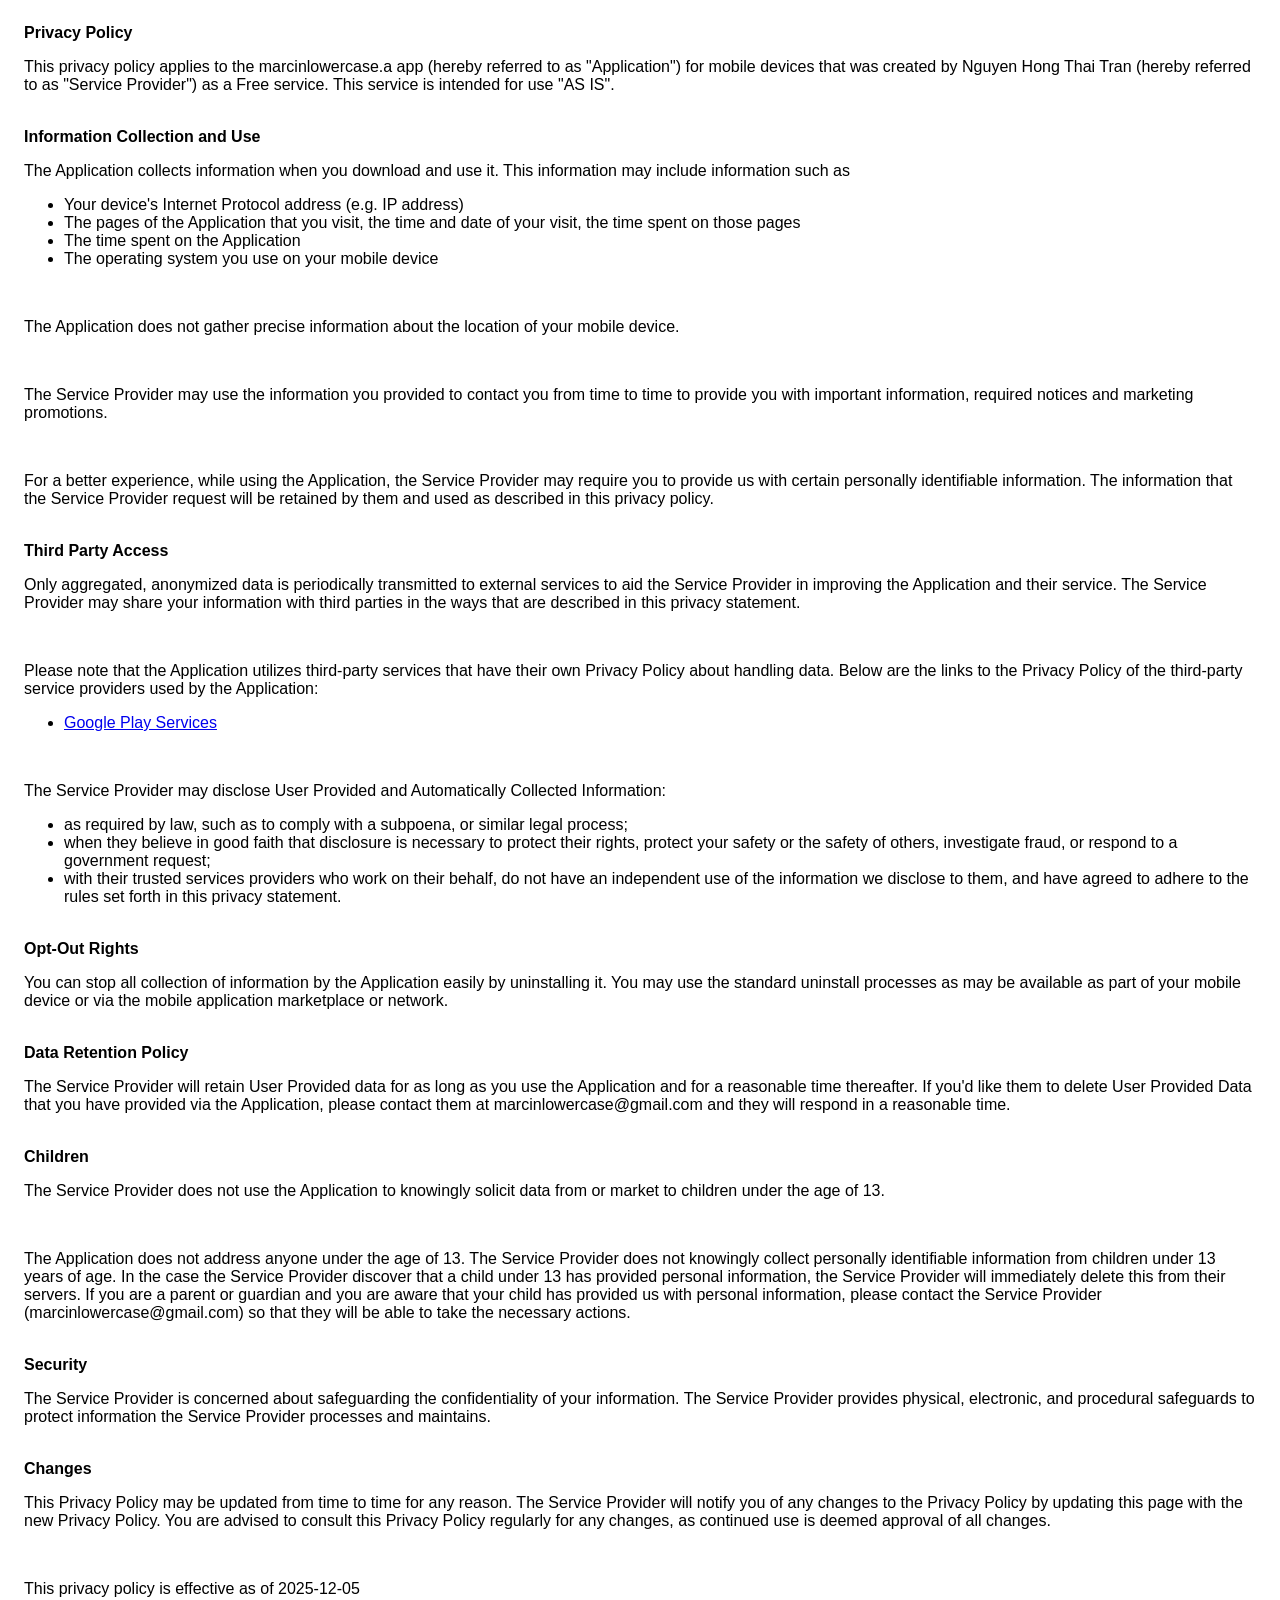
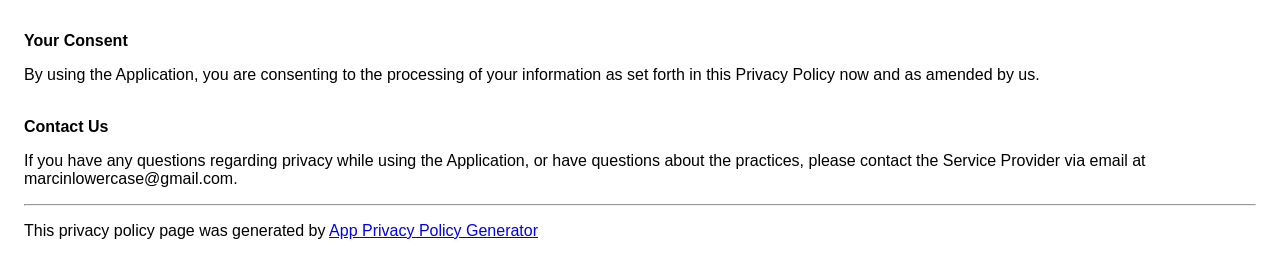
==== ui/privacy_policy_a.html @ 67c619fb "two" ====
<!DOCTYPE html>
<html>
  <head>
    <meta charset="utf-8">
    <meta name="viewport" content="width=device-width">
    <title>Privacy Policy</title>
    <style>
      body {
        font-family: "Helvetica Neue", Helvetica, Arial, sans-serif;
        padding: 1em;
      }
    </style>
  </head>

  <body>
    <strong>Privacy Policy</strong>
    <p>
      This privacy policy applies to the marcinlowercase.a app (hereby referred
      to as "Application") for mobile devices that was created by Nguyen Hong
      Thai Tran (hereby referred to as "Service Provider") as a Free service.
      This service is intended for use "AS IS".
    </p><br><strong>Information Collection and Use</strong>
    <p>
      The Application collects information when you download and use it. This
      information may include information such as
    </p>
    <ul>
      <li>Your device's Internet Protocol address (e.g. IP address)</li>
      <li>
        The pages of the Application that you visit, the time and date of your
        visit, the time spent on those pages
      </li>
      <li>The time spent on the Application</li>
      <li>The operating system you use on your mobile device</li>
    </ul>
    <p></p><br>
    <p>
      The Application does not gather precise information about the location of
      your mobile device.
    </p>
    <div style="display: none">
      <p>
        The Application collects your device's location, which helps the Service
        Provider determine your approximate geographical location and make use
        of in below ways:
      </p>
      <ul>
        <li>
          Geolocation Services: The Service Provider utilizes location data to
          provide features such as personalized content, relevant
          recommendations, and location-based services.
        </li>
        <li>
          Analytics and Improvements: Aggregated and anonymized location data
          helps the Service Provider to analyze user behavior, identify trends,
          and improve the overall performance and functionality of the
          Application.
        </li>
        <li>
          Third-Party Services: Periodically, the Service Provider may transmit
          anonymized location data to external services. These services assist
          them in enhancing the Application and optimizing their offerings.
        </li>
      </ul>
    </div><br>
    <p>
      The Service Provider may use the information you provided to contact you
      from time to time to provide you with important information, required
      notices and marketing promotions.
    </p><br>
    <p>
      For a better experience, while using the Application, the Service Provider
      may require you to provide us with certain personally identifiable
      information. The information that the Service Provider request will be
      retained by them and used as described in this privacy policy.
    </p><br><strong>Third Party Access</strong>
    <p>
      Only aggregated, anonymized data is periodically transmitted to external
      services to aid the Service Provider in improving the Application and
      their service. The Service Provider may share your information with third
      parties in the ways that are described in this privacy statement.
    </p>
    <div>
      <br>
      <p>
        Please note that the Application utilizes third-party services that have
        their own Privacy Policy about handling data. Below are the links to the
        Privacy Policy of the third-party service providers used by the
        Application:
      </p>
      <ul>
        <li>
          <a
            href="https://www.google.com/policies/privacy/"
            target="_blank"
            rel="noopener noreferrer"
          >Google Play Services</a>
        </li>
      </ul>
    </div><br>
    <p>
      The Service Provider may disclose User Provided and Automatically
      Collected Information:
    </p>
    <ul>
      <li>
        as required by law, such as to comply with a subpoena, or similar legal
        process;
      </li>
      <li>
        when they believe in good faith that disclosure is necessary to protect
        their rights, protect your safety or the safety of others, investigate
        fraud, or respond to a government request;
      </li>
      <li>
        with their trusted services providers who work on their behalf, do not
        have an independent use of the information we disclose to them, and have
        agreed to adhere to the rules set forth in this privacy statement.
      </li>
    </ul>
    <p></p><br><!----><strong>Opt-Out Rights</strong>
    <p>
      You can stop all collection of information by the Application easily by
      uninstalling it. You may use the standard uninstall processes as may be
      available as part of your mobile device or via the mobile application
      marketplace or network.
    </p><br><strong>Data Retention Policy</strong>
    <p>
      The Service Provider will retain User Provided data for as long as you use
      the Application and for a reasonable time thereafter. If you'd like them
      to delete User Provided Data that you have provided via the Application,
      please contact them at marcinlowercase@gmail.com and they will respond in
      a reasonable time.
    </p>
    <br><strong>Children</strong>
    <p>
      The Service Provider does not use the Application to knowingly solicit
      data from or market to children under the age of 13.
    </p>
    <div>
      <br>
      <p>
        The Application does not address anyone under the age of 13. The Service
        Provider does not knowingly collect personally identifiable information
        from children under 13 years of age. In the case the Service Provider
        discover that a child under 13 has provided personal information, the
        Service Provider will immediately delete this from their servers. If you
        are a parent or guardian and you are aware that your child has provided
        us with personal information, please contact the Service Provider
        (marcinlowercase@gmail.com) so that they will be able to take the
        necessary actions.
      </p>
    </div>
    <!----><br><strong>Security</strong>
    <p>
      The Service Provider is concerned about safeguarding the confidentiality
      of your information. The Service Provider provides physical, electronic,
      and procedural safeguards to protect information the Service Provider
      processes and maintains.
    </p><br><strong>Changes</strong>
    <p>
      This Privacy Policy may be updated from time to time for any reason. The
      Service Provider will notify you of any changes to the Privacy Policy by
      updating this page with the new Privacy Policy. You are advised to consult
      this Privacy Policy regularly for any changes, as continued use is deemed
      approval of all changes.
    </p><br>
    <p>This privacy policy is effective as of 2025-12-05</p><br><strong>Your
      Consent</strong>
    <p>
      By using the Application, you are consenting to the processing of your
      information as set forth in this Privacy Policy now and as amended by us.
    </p><br><strong>Contact Us</strong>
    <p>
      If you have any questions regarding privacy while using the Application,
      or have questions about the practices, please contact the Service Provider
      via email at marcinlowercase@gmail.com.
    </p>
    <hr>
    <p>
      This privacy policy page was generated by <a
        href="https://app-privacy-policy-generator.nisrulz.com/"
        target="_blank"
        rel="noopener noreferrer"
      >App Privacy Policy Generator</a>
    </p>
  </body>
</html>
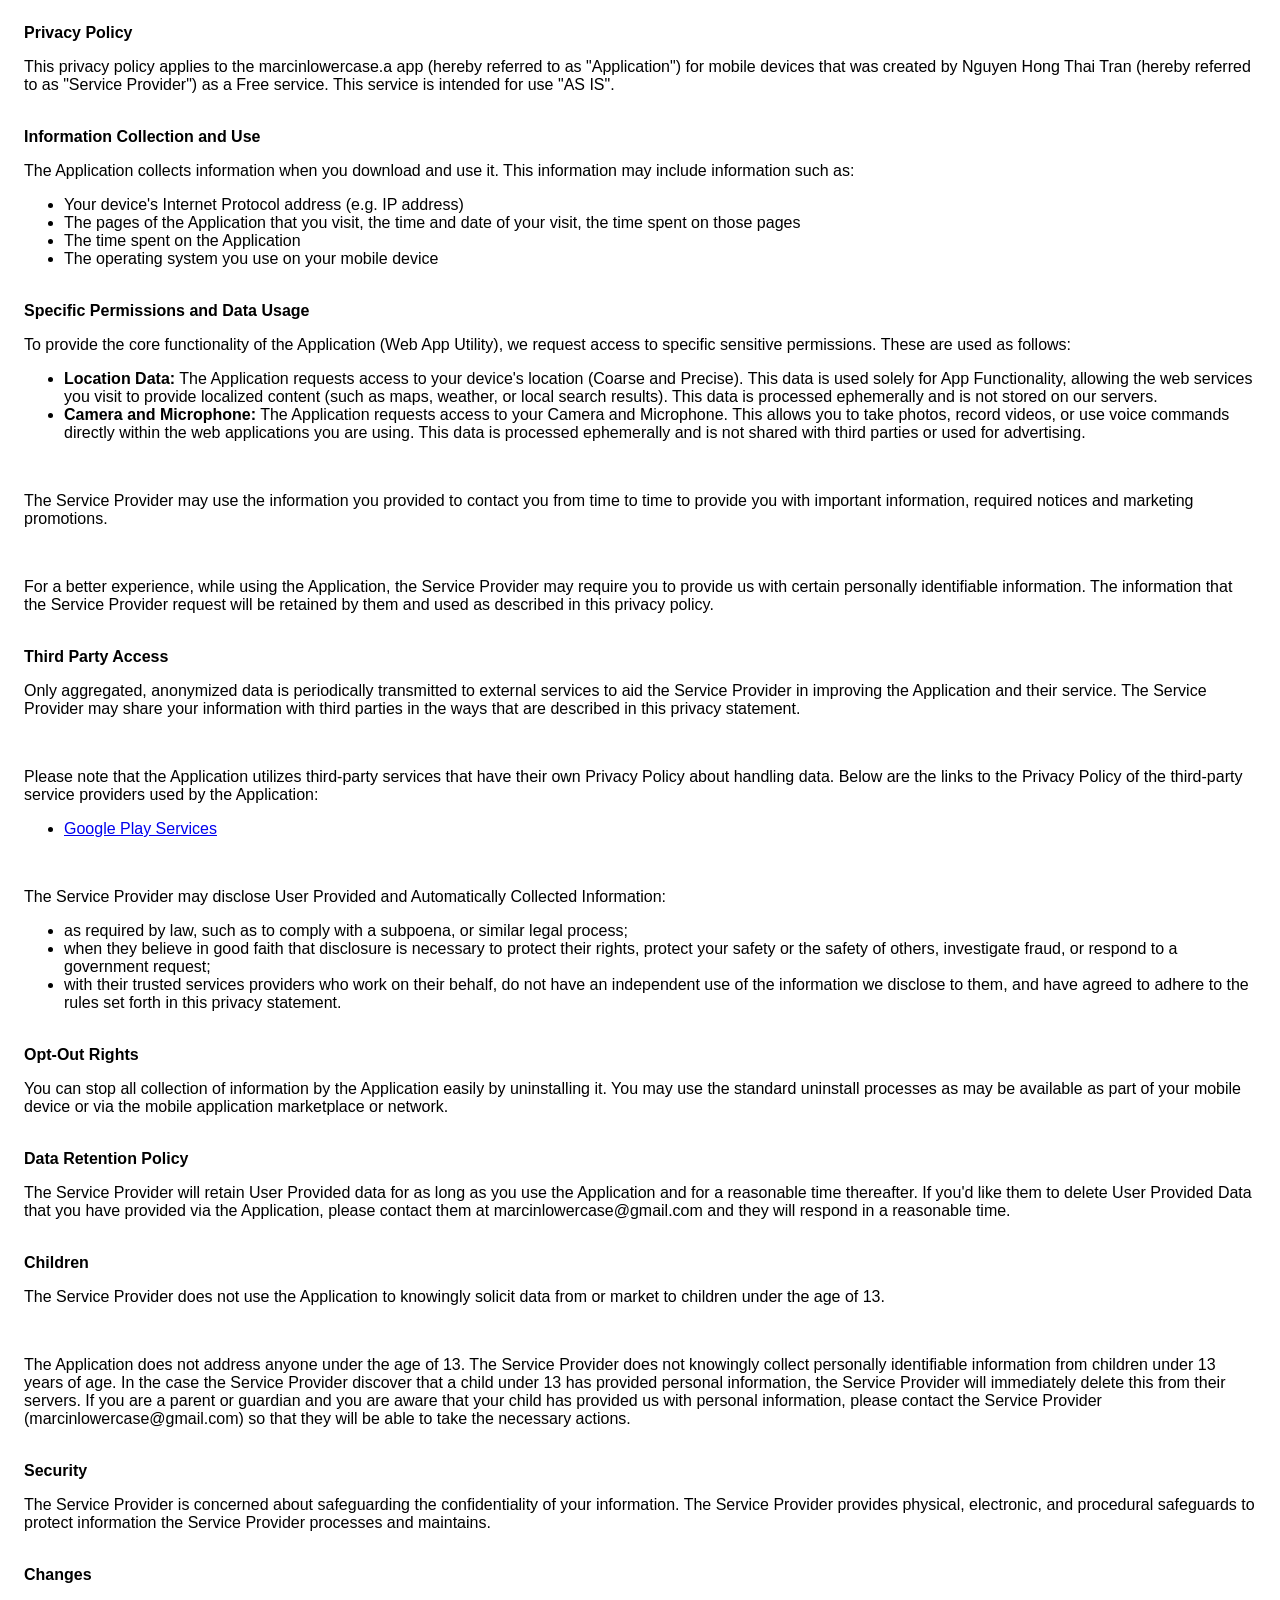
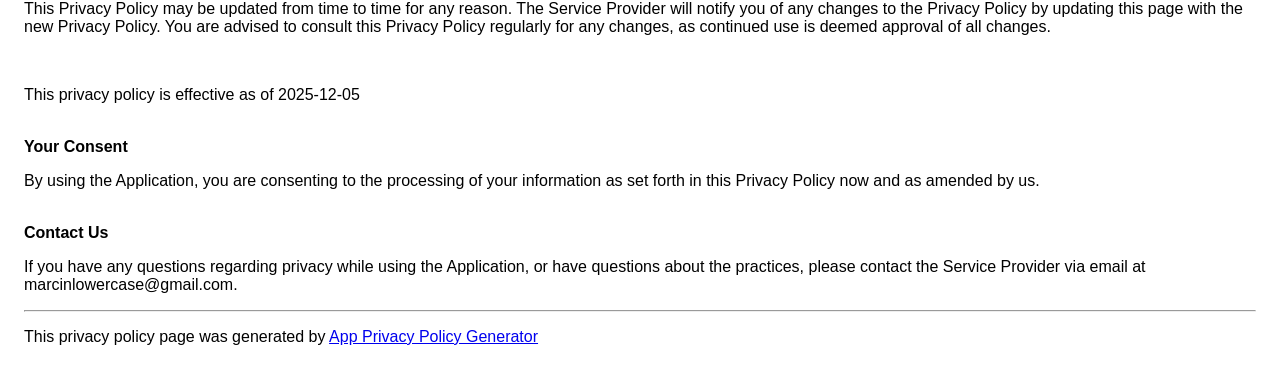
==== commit a88f84b6: "two" ====
--- a/ui/privacy_policy_a.html
+++ b/ui/privacy_policy_a.html
@@ -1,188 +1,203 @@
-<!DOCTYPE html>
+<!doctype html>
 <html>
-  <head>
-    <meta charset="utf-8">
-    <meta name="viewport" content="width=device-width">
-    <title>Privacy Policy</title>
-    <style>
-      body {
-        font-family: "Helvetica Neue", Helvetica, Arial, sans-serif;
-        padding: 1em;
-      }
-    </style>
-  </head>
+    <head>
+        <meta charset="utf-8" />
+        <meta name="viewport" content="width=device-width" />
+        <title>Privacy Policy</title>
+        <style>
+            body {
+                font-family: "Helvetica Neue", Helvetica, Arial, sans-serif;
+                padding: 1em;
+            }
+        </style>
+    </head>
 
-  <body>
-    <strong>Privacy Policy</strong>
-    <p>
-      This privacy policy applies to the marcinlowercase.a app (hereby referred
-      to as "Application") for mobile devices that was created by Nguyen Hong
-      Thai Tran (hereby referred to as "Service Provider") as a Free service.
-      This service is intended for use "AS IS".
-    </p><br><strong>Information Collection and Use</strong>
-    <p>
-      The Application collects information when you download and use it. This
-      information may include information such as
-    </p>
-    <ul>
-      <li>Your device's Internet Protocol address (e.g. IP address)</li>
-      <li>
-        The pages of the Application that you visit, the time and date of your
-        visit, the time spent on those pages
-      </li>
-      <li>The time spent on the Application</li>
-      <li>The operating system you use on your mobile device</li>
-    </ul>
-    <p></p><br>
-    <p>
-      The Application does not gather precise information about the location of
-      your mobile device.
-    </p>
-    <div style="display: none">
-      <p>
-        The Application collects your device's location, which helps the Service
-        Provider determine your approximate geographical location and make use
-        of in below ways:
-      </p>
-      <ul>
-        <li>
-          Geolocation Services: The Service Provider utilizes location data to
-          provide features such as personalized content, relevant
-          recommendations, and location-based services.
-        </li>
-        <li>
-          Analytics and Improvements: Aggregated and anonymized location data
-          helps the Service Provider to analyze user behavior, identify trends,
-          and improve the overall performance and functionality of the
-          Application.
-        </li>
-        <li>
-          Third-Party Services: Periodically, the Service Provider may transmit
-          anonymized location data to external services. These services assist
-          them in enhancing the Application and optimizing their offerings.
-        </li>
-      </ul>
-    </div><br>
-    <p>
-      The Service Provider may use the information you provided to contact you
-      from time to time to provide you with important information, required
-      notices and marketing promotions.
-    </p><br>
-    <p>
-      For a better experience, while using the Application, the Service Provider
-      may require you to provide us with certain personally identifiable
-      information. The information that the Service Provider request will be
-      retained by them and used as described in this privacy policy.
-    </p><br><strong>Third Party Access</strong>
-    <p>
-      Only aggregated, anonymized data is periodically transmitted to external
-      services to aid the Service Provider in improving the Application and
-      their service. The Service Provider may share your information with third
-      parties in the ways that are described in this privacy statement.
-    </p>
-    <div>
-      <br>
-      <p>
-        Please note that the Application utilizes third-party services that have
-        their own Privacy Policy about handling data. Below are the links to the
-        Privacy Policy of the third-party service providers used by the
-        Application:
-      </p>
-      <ul>
-        <li>
-          <a
-            href="https://www.google.com/policies/privacy/"
-            target="_blank"
-            rel="noopener noreferrer"
-          >Google Play Services</a>
-        </li>
-      </ul>
-    </div><br>
-    <p>
-      The Service Provider may disclose User Provided and Automatically
-      Collected Information:
-    </p>
-    <ul>
-      <li>
-        as required by law, such as to comply with a subpoena, or similar legal
-        process;
-      </li>
-      <li>
-        when they believe in good faith that disclosure is necessary to protect
-        their rights, protect your safety or the safety of others, investigate
-        fraud, or respond to a government request;
-      </li>
-      <li>
-        with their trusted services providers who work on their behalf, do not
-        have an independent use of the information we disclose to them, and have
-        agreed to adhere to the rules set forth in this privacy statement.
-      </li>
-    </ul>
-    <p></p><br><!----><strong>Opt-Out Rights</strong>
-    <p>
-      You can stop all collection of information by the Application easily by
-      uninstalling it. You may use the standard uninstall processes as may be
-      available as part of your mobile device or via the mobile application
-      marketplace or network.
-    </p><br><strong>Data Retention Policy</strong>
-    <p>
-      The Service Provider will retain User Provided data for as long as you use
-      the Application and for a reasonable time thereafter. If you'd like them
-      to delete User Provided Data that you have provided via the Application,
-      please contact them at marcinlowercase@gmail.com and they will respond in
-      a reasonable time.
-    </p>
-    <br><strong>Children</strong>
-    <p>
-      The Service Provider does not use the Application to knowingly solicit
-      data from or market to children under the age of 13.
-    </p>
-    <div>
-      <br>
-      <p>
-        The Application does not address anyone under the age of 13. The Service
-        Provider does not knowingly collect personally identifiable information
-        from children under 13 years of age. In the case the Service Provider
-        discover that a child under 13 has provided personal information, the
-        Service Provider will immediately delete this from their servers. If you
-        are a parent or guardian and you are aware that your child has provided
-        us with personal information, please contact the Service Provider
-        (marcinlowercase@gmail.com) so that they will be able to take the
-        necessary actions.
-      </p>
-    </div>
-    <!----><br><strong>Security</strong>
-    <p>
-      The Service Provider is concerned about safeguarding the confidentiality
-      of your information. The Service Provider provides physical, electronic,
-      and procedural safeguards to protect information the Service Provider
-      processes and maintains.
-    </p><br><strong>Changes</strong>
-    <p>
-      This Privacy Policy may be updated from time to time for any reason. The
-      Service Provider will notify you of any changes to the Privacy Policy by
-      updating this page with the new Privacy Policy. You are advised to consult
-      this Privacy Policy regularly for any changes, as continued use is deemed
-      approval of all changes.
-    </p><br>
-    <p>This privacy policy is effective as of 2025-12-05</p><br><strong>Your
-      Consent</strong>
-    <p>
-      By using the Application, you are consenting to the processing of your
-      information as set forth in this Privacy Policy now and as amended by us.
-    </p><br><strong>Contact Us</strong>
-    <p>
-      If you have any questions regarding privacy while using the Application,
-      or have questions about the practices, please contact the Service Provider
-      via email at marcinlowercase@gmail.com.
-    </p>
-    <hr>
-    <p>
-      This privacy policy page was generated by <a
-        href="https://app-privacy-policy-generator.nisrulz.com/"
-        target="_blank"
-        rel="noopener noreferrer"
-      >App Privacy Policy Generator</a>
-    </p>
-  </body>
+    <body style="background-color: white">
+        <strong>Privacy Policy</strong>
+        <p>
+            This privacy policy applies to the marcinlowercase.a app (hereby
+            referred to as "Application") for mobile devices that was created by
+            Nguyen Hong Thai Tran (hereby referred to as "Service Provider") as
+            a Free service. This service is intended for use "AS IS".
+        </p>
+        <br /><strong>Information Collection and Use</strong>
+        <p>
+            The Application collects information when you download and use it.
+            This information may include information such as:
+        </p>
+        <ul>
+            <li>Your device's Internet Protocol address (e.g. IP address)</li>
+            <li>
+                The pages of the Application that you visit, the time and date
+                of your visit, the time spent on those pages
+            </li>
+            <li>The time spent on the Application</li>
+            <li>The operating system you use on your mobile device</li>
+        </ul>
+
+        <br /><strong>Specific Permissions and Data Usage</strong>
+        <p>
+            To provide the core functionality of the Application (Web App
+            Utility), we request access to specific sensitive permissions. These
+            are used as follows:
+        </p>
+        <ul>
+            <li>
+                <strong>Location Data:</strong> The Application requests access
+                to your device's location (Coarse and Precise). This data is
+                used solely for App Functionality, allowing the web services you
+                visit to provide localized content (such as maps, weather, or
+                local search results). This data is processed ephemerally and is
+                not stored on our servers.
+            </li>
+            <li>
+                <strong>Camera and Microphone:</strong> The Application requests
+                access to your Camera and Microphone. This allows you to take
+                photos, record videos, or use voice commands directly within the
+                web applications you are using. This data is processed
+                ephemerally and is not shared with third parties or used for
+                advertising.
+            </li>
+        </ul>
+        <br />
+
+        <p>
+            The Service Provider may use the information you provided to contact
+            you from time to time to provide you with important information,
+            required notices and marketing promotions.
+        </p>
+        <br />
+        <p>
+            For a better experience, while using the Application, the Service
+            Provider may require you to provide us with certain personally
+            identifiable information. The information that the Service Provider
+            request will be retained by them and used as described in this
+            privacy policy.
+        </p>
+        <br /><strong>Third Party Access</strong>
+        <p>
+            Only aggregated, anonymized data is periodically transmitted to
+            external services to aid the Service Provider in improving the
+            Application and their service. The Service Provider may share your
+            information with third parties in the ways that are described in
+            this privacy statement.
+        </p>
+        <div>
+            <br />
+            <p>
+                Please note that the Application utilizes third-party services
+                that have their own Privacy Policy about handling data. Below
+                are the links to the Privacy Policy of the third-party service
+                providers used by the Application:
+            </p>
+            <ul>
+                <li>
+                    <a
+                        href="https://www.google.com/policies/privacy/"
+                        target="_blank"
+                        rel="noopener noreferrer"
+                        >Google Play Services</a
+                    >
+                </li>
+            </ul>
+        </div>
+        <br />
+        <p>
+            The Service Provider may disclose User Provided and Automatically
+            Collected Information:
+        </p>
+        <ul>
+            <li>
+                as required by law, such as to comply with a subpoena, or
+                similar legal process;
+            </li>
+            <li>
+                when they believe in good faith that disclosure is necessary to
+                protect their rights, protect your safety or the safety of
+                others, investigate fraud, or respond to a government request;
+            </li>
+            <li>
+                with their trusted services providers who work on their behalf,
+                do not have an independent use of the information we disclose to
+                them, and have agreed to adhere to the rules set forth in this
+                privacy statement.
+            </li>
+        </ul>
+        <p></p>
+        <br /><!----><strong>Opt-Out Rights</strong>
+        <p>
+            You can stop all collection of information by the Application easily
+            by uninstalling it. You may use the standard uninstall processes as
+            may be available as part of your mobile device or via the mobile
+            application marketplace or network.
+        </p>
+        <br /><strong>Data Retention Policy</strong>
+        <p>
+            The Service Provider will retain User Provided data for as long as
+            you use the Application and for a reasonable time thereafter. If
+            you'd like them to delete User Provided Data that you have provided
+            via the Application, please contact them at
+            marcinlowercase@gmail.com and they will respond in a reasonable
+            time.
+        </p>
+        <br /><strong>Children</strong>
+        <p>
+            The Service Provider does not use the Application to knowingly
+            solicit data from or market to children under the age of 13.
+        </p>
+        <div>
+            <br />
+            <p>
+                The Application does not address anyone under the age of 13. The
+                Service Provider does not knowingly collect personally
+                identifiable information from children under 13 years of age. In
+                the case the Service Provider discover that a child under 13 has
+                provided personal information, the Service Provider will
+                immediately delete this from their servers. If you are a parent
+                or guardian and you are aware that your child has provided us
+                with personal information, please contact the Service Provider
+                (marcinlowercase@gmail.com) so that they will be able to take
+                the necessary actions.
+            </p>
+        </div>
+        <!----><br /><strong>Security</strong>
+        <p>
+            The Service Provider is concerned about safeguarding the
+            confidentiality of your information. The Service Provider provides
+            physical, electronic, and procedural safeguards to protect
+            information the Service Provider processes and maintains.
+        </p>
+        <br /><strong>Changes</strong>
+        <p>
+            This Privacy Policy may be updated from time to time for any reason.
+            The Service Provider will notify you of any changes to the Privacy
+            Policy by updating this page with the new Privacy Policy. You are
+            advised to consult this Privacy Policy regularly for any changes, as
+            continued use is deemed approval of all changes.
+        </p>
+        <br />
+        <p>This privacy policy is effective as of 2025-12-05</p>
+        <br /><strong>Your Consent</strong>
+        <p>
+            By using the Application, you are consenting to the processing of
+            your information as set forth in this Privacy Policy now and as
+            amended by us.
+        </p>
+        <br /><strong>Contact Us</strong>
+        <p>
+            If you have any questions regarding privacy while using the
+            Application, or have questions about the practices, please contact
+            the Service Provider via email at marcinlowercase@gmail.com.
+        </p>
+        <hr />
+        <p>
+            This privacy policy page was generated by
+            <a
+                href="https://app-privacy-policy-generator.nisrulz.com/"
+                target="_blank"
+                rel="noopener noreferrer"
+                >App Privacy Policy Generator</a
+            >
+        </p>
+    </body>
 </html>
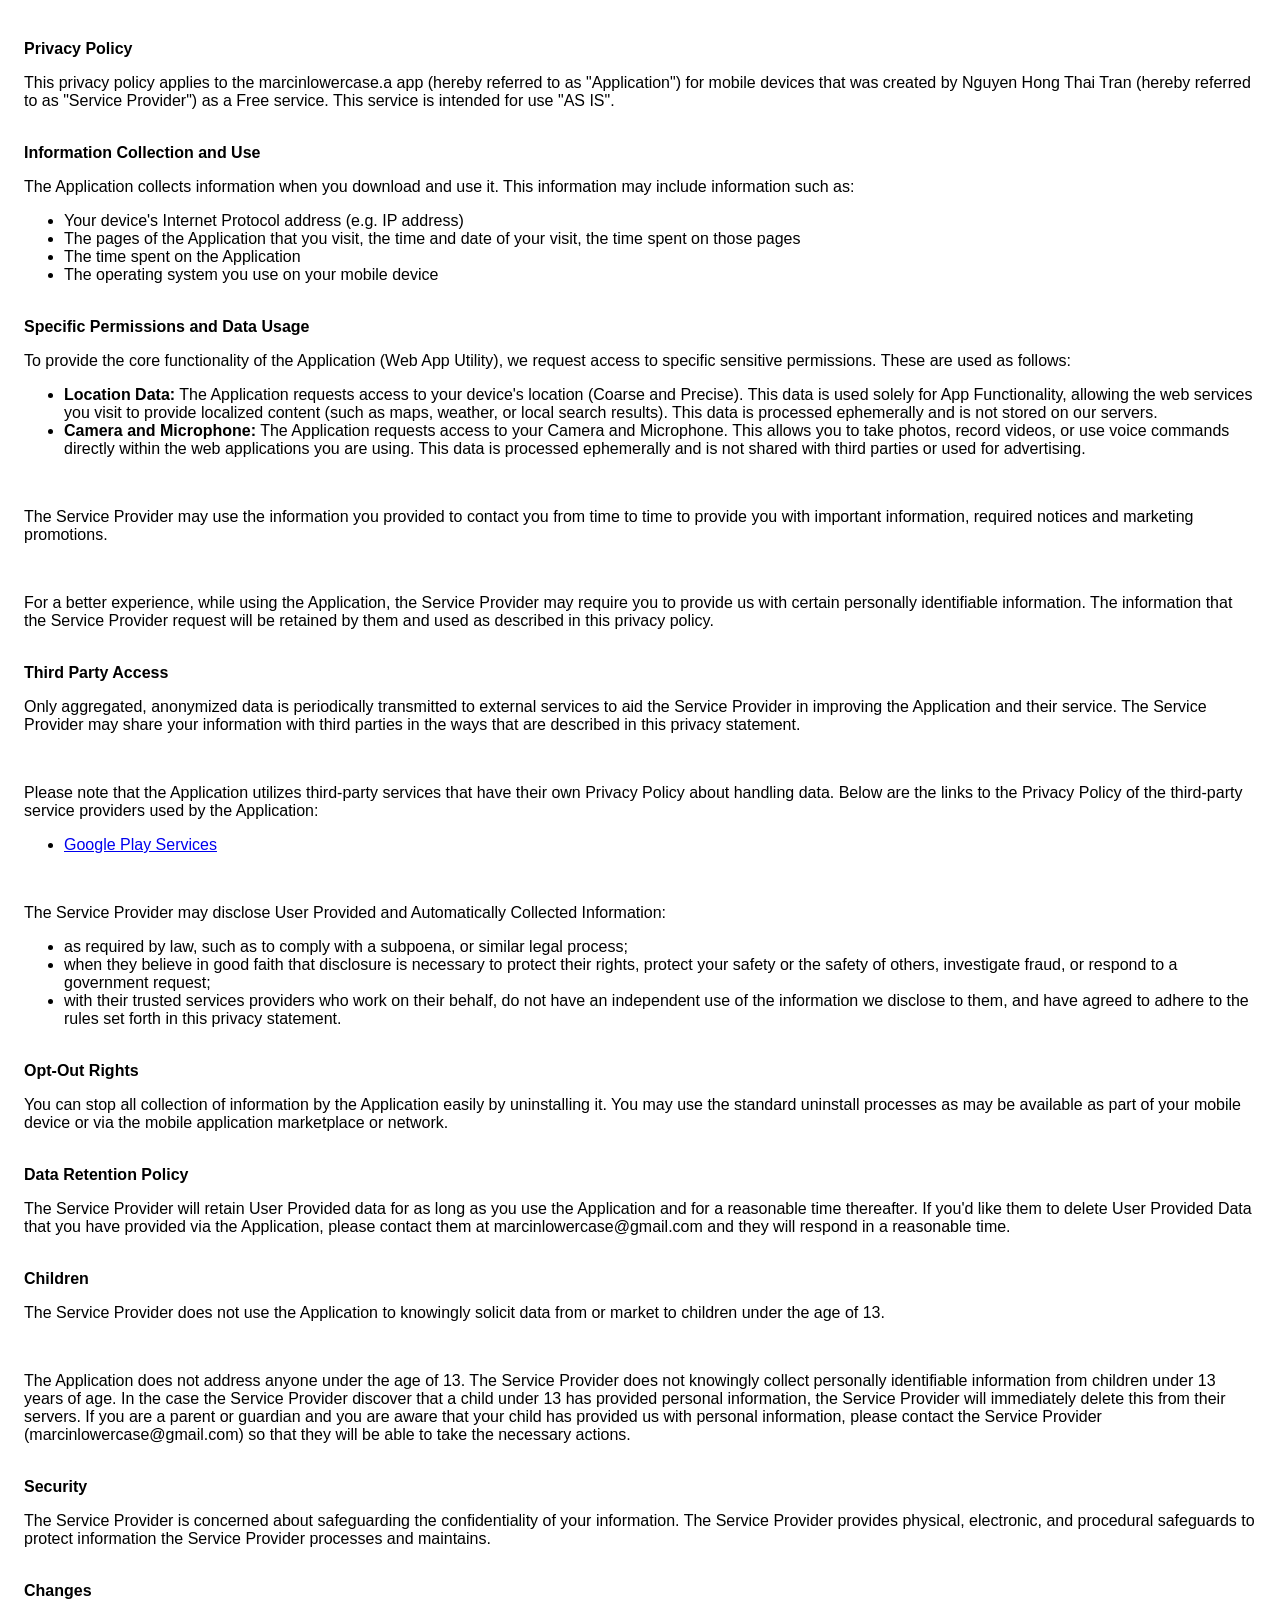
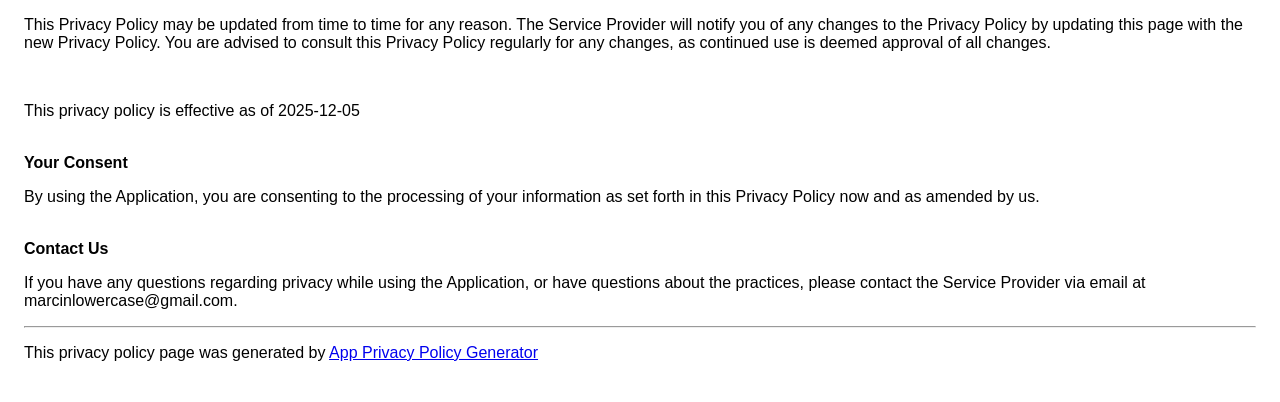
==== commit 123ff36e: "two" ====
--- a/ui/privacy_policy_a.html
+++ b/ui/privacy_policy_a.html
@@ -8,6 +8,8 @@
             body {
                 font-family: "Helvetica Neue", Helvetica, Arial, sans-serif;
                 padding: 1em;
+                background-color: white;
+                padding-top: 2em;
             }
         </style>
     </head>
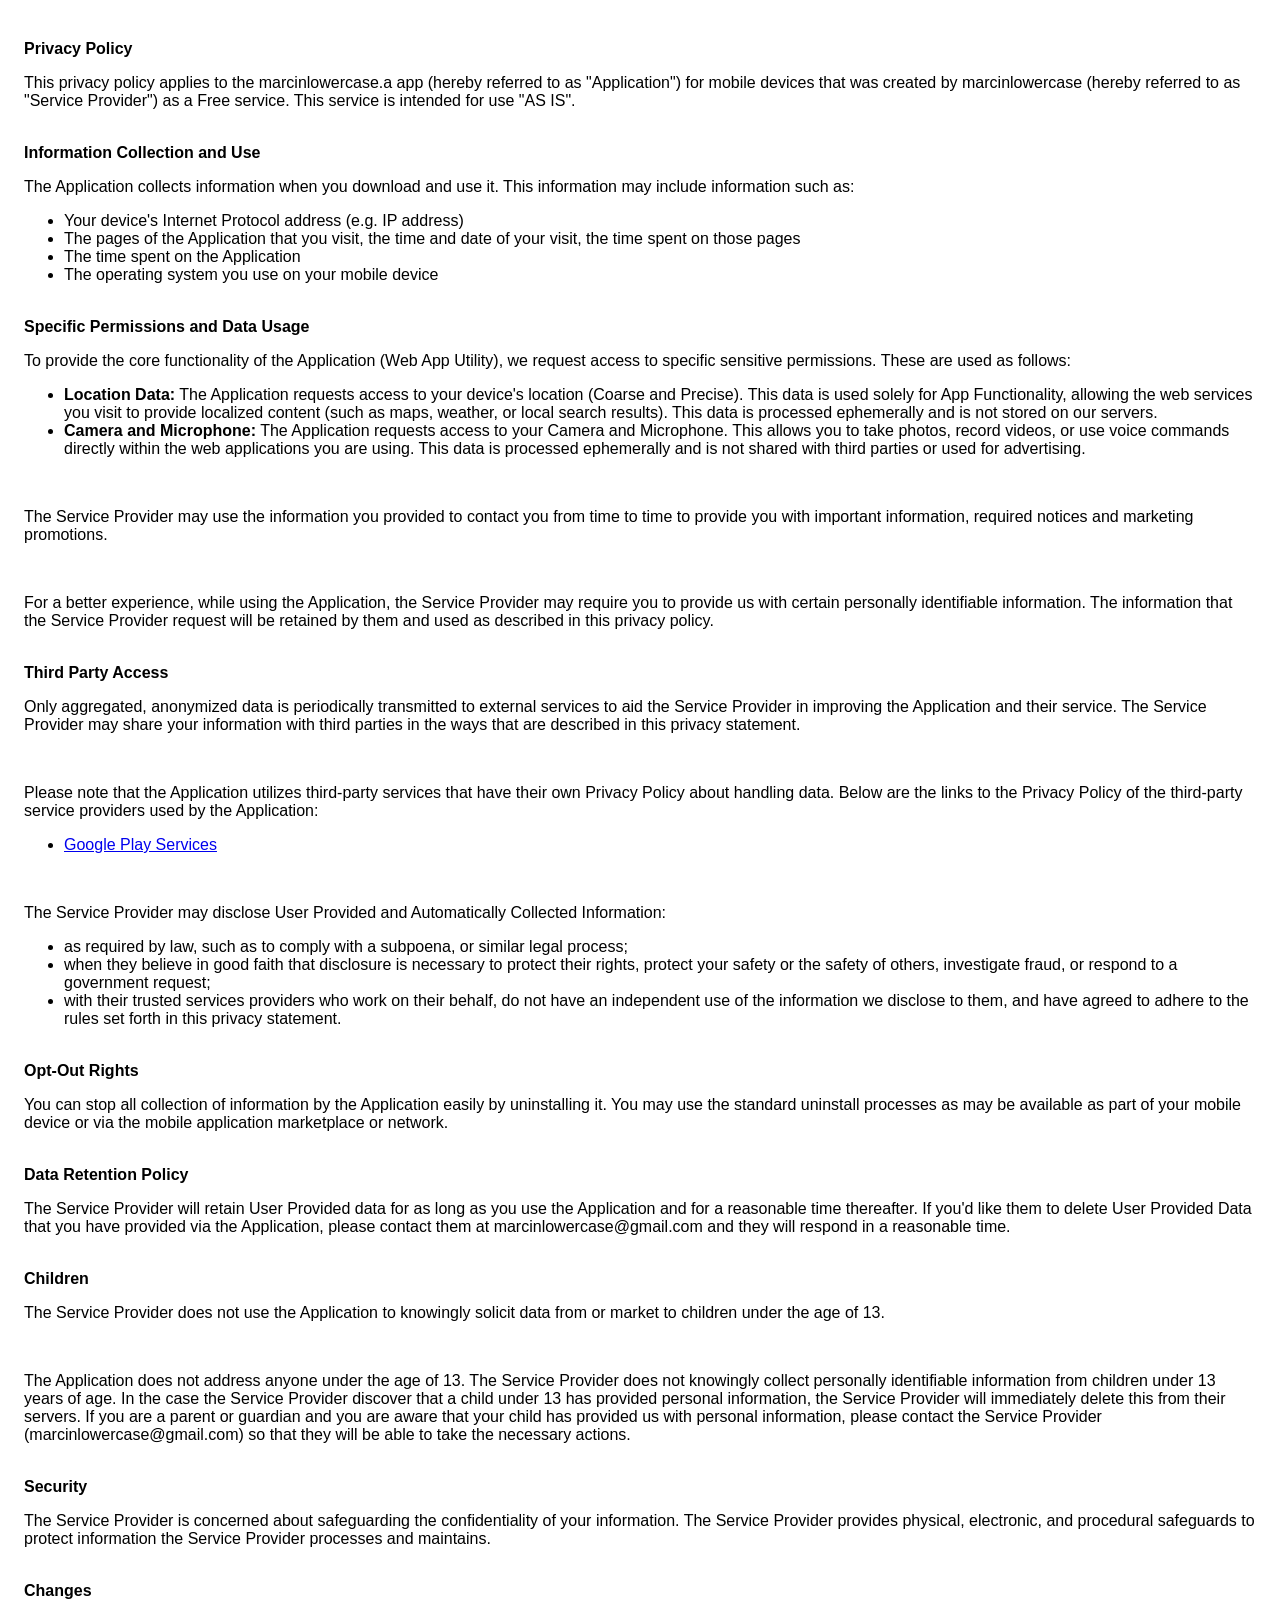
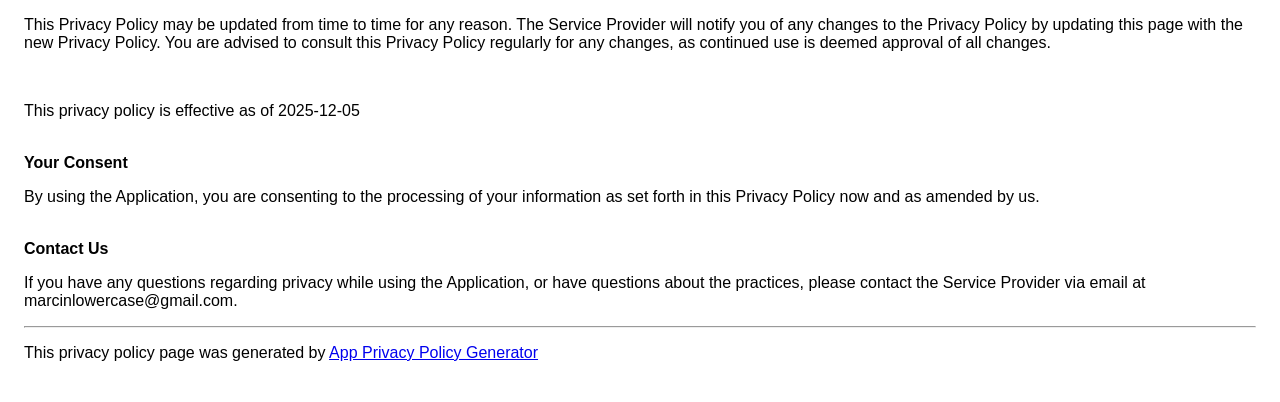
==== commit 7a9e08f3: "two" ====
--- a/ui/privacy_policy_a.html
+++ b/ui/privacy_policy_a.html
@@ -19,8 +19,8 @@
         <p>
             This privacy policy applies to the marcinlowercase.a app (hereby
             referred to as "Application") for mobile devices that was created by
-            Nguyen Hong Thai Tran (hereby referred to as "Service Provider") as
-            a Free service. This service is intended for use "AS IS".
+            marcinlowercase (hereby referred to as "Service Provider") as a Free
+            service. This service is intended for use "AS IS".
         </p>
         <br /><strong>Information Collection and Use</strong>
         <p>
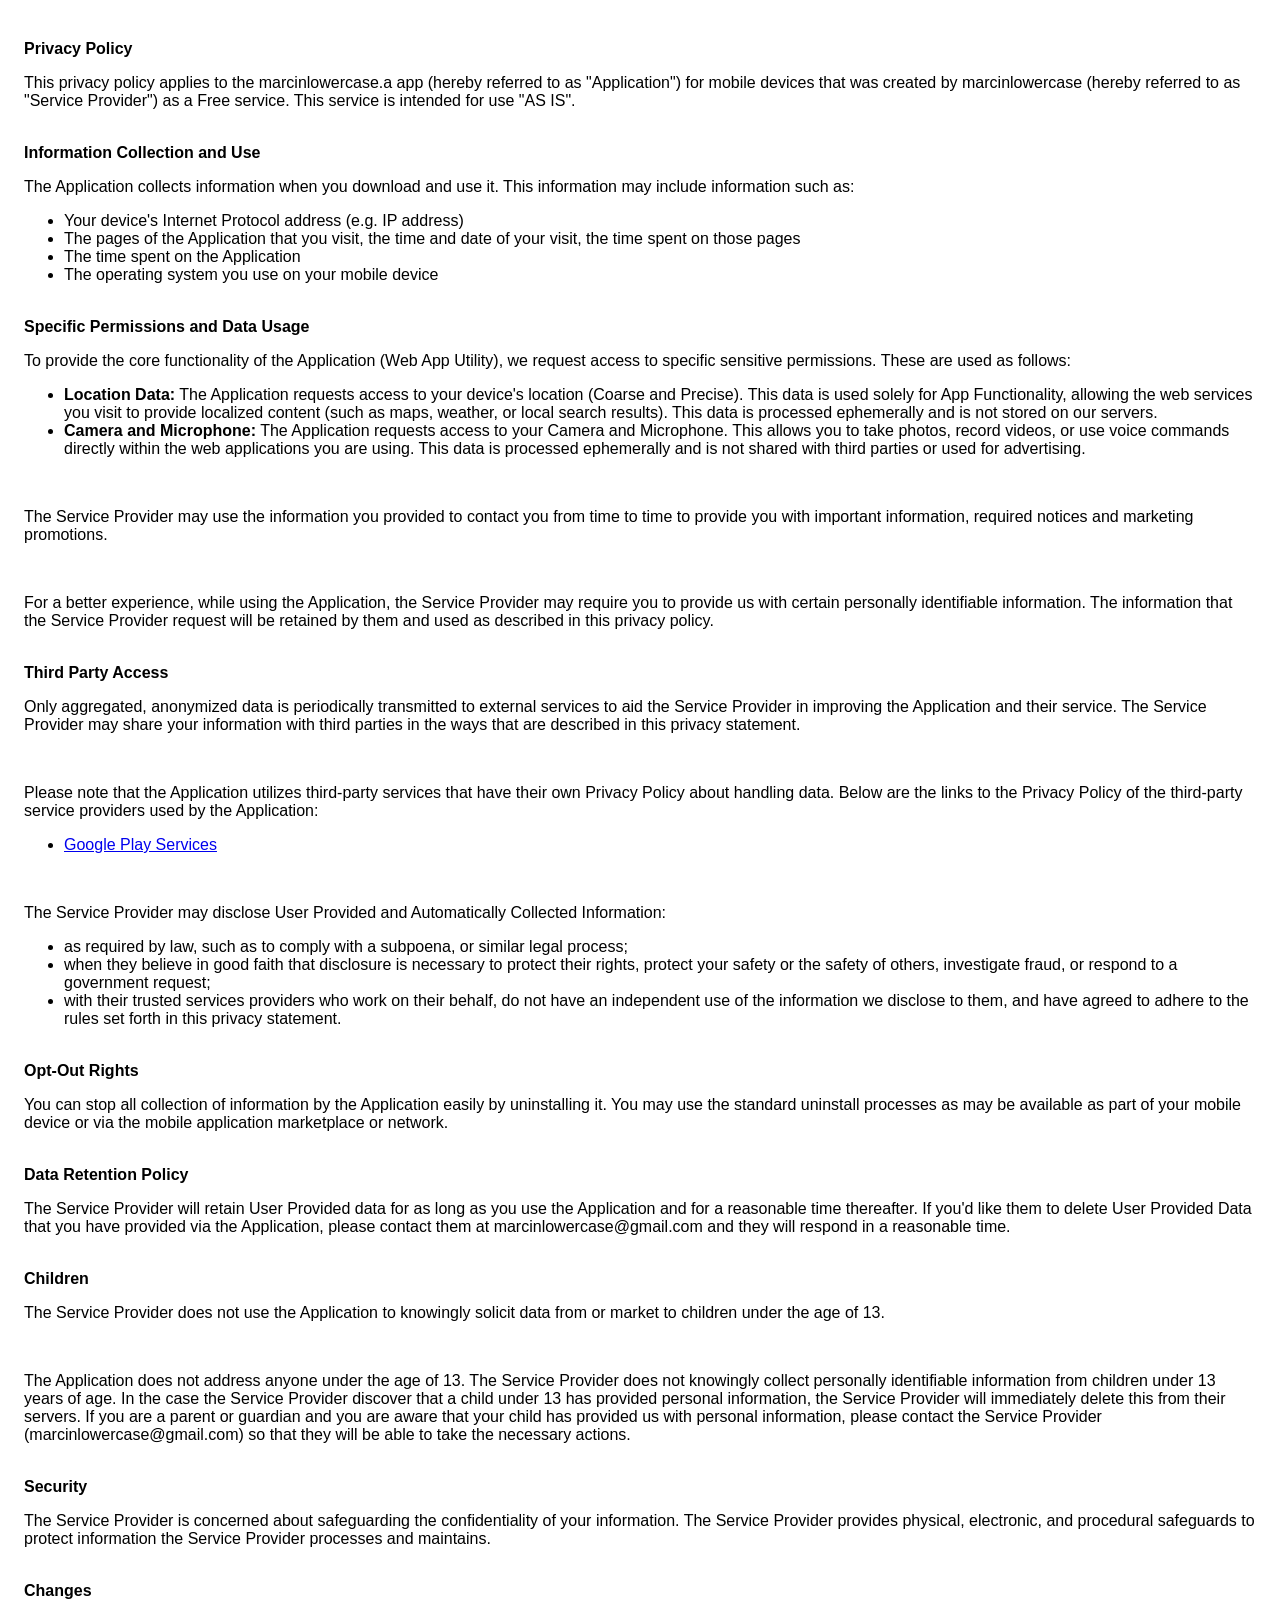
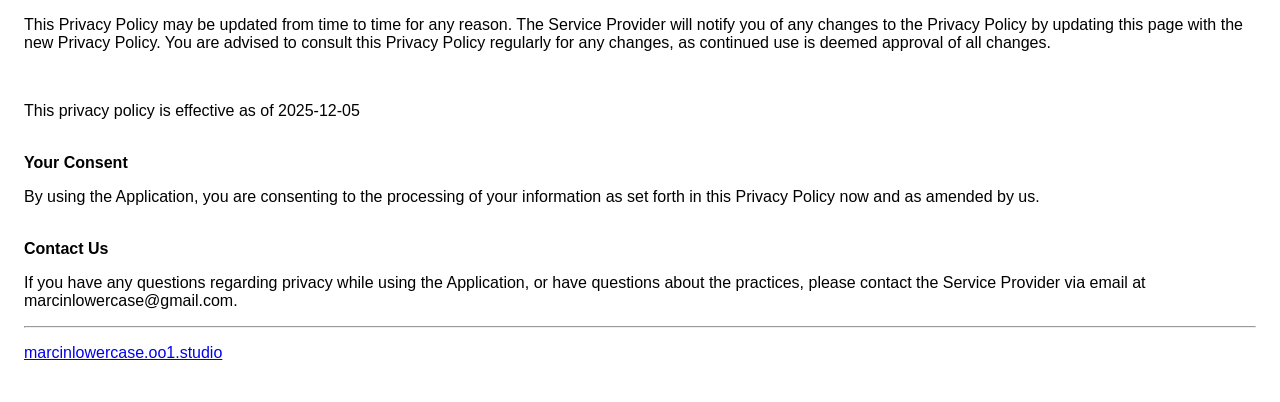
==== commit e27e0a8c: "two" ====
--- a/ui/privacy_policy_a.html
+++ b/ui/privacy_policy_a.html
@@ -193,12 +193,11 @@
         </p>
         <hr />
         <p>
-            This privacy policy page was generated by
             <a
-                href="https://app-privacy-policy-generator.nisrulz.com/"
+                href="https://marcinlowercase.oo1.studio/"
                 target="_blank"
                 rel="noopener noreferrer"
-                >App Privacy Policy Generator</a
+                >marcinlowercase.oo1.studio</a
             >
         </p>
     </body>
